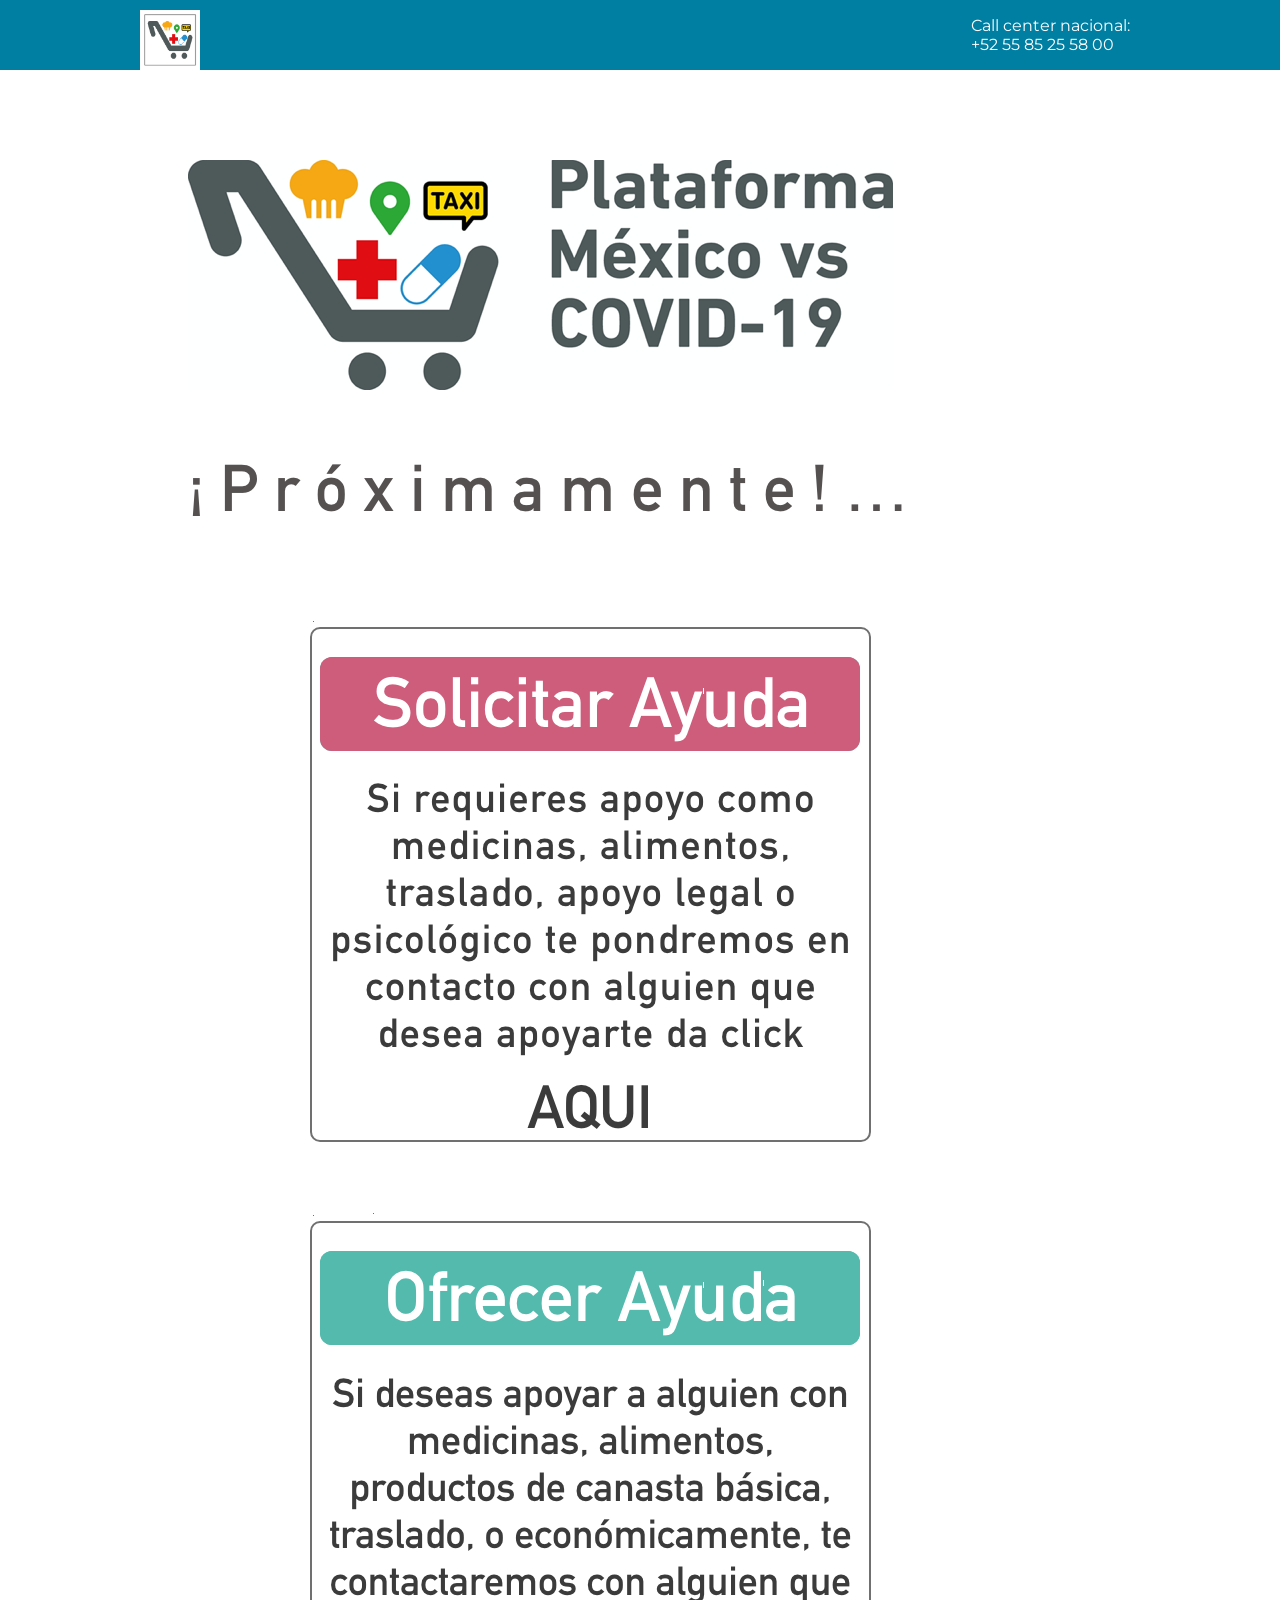
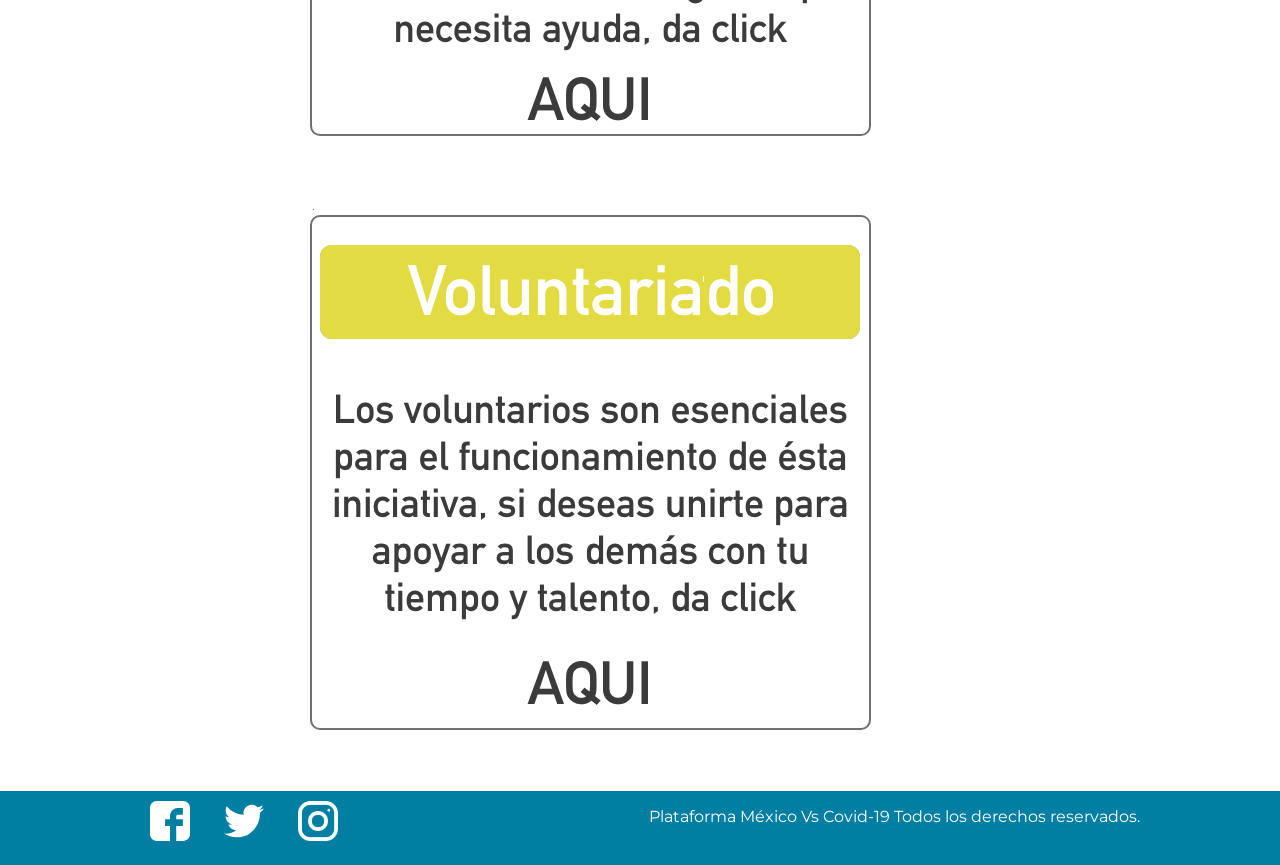
==== scripts/site/mexicoVsCovid/index.html @ b2e447f1 "Agregando scripts para CI/CD" ====
<!DOCTYPE html>
<html lang="es">
  <head>
    <!-- Global site tag (gtag.js) - Google Analytics -->
    <script async src="https://www.googletagmanager.com/gtag/js?id=UA-42715224-2"></script>
    <script>
      window.dataLayer = window.dataLayer || [];
      function gtag(){dataLayer.push(arguments);}
      gtag('js', new Date());

      gtag('config', 'UA-42715224-2');
    </script>
    <meta charset="UTF-8" />
    <title>Plataforma México Vs Covid-19</title>
    <link rel="icon" type="image/png" href="images/Isotipo.png" />
    <link
      href="https://fonts.googleapis.com/css?family=Fjalla+One|Montserrat:500&display=swap"
      rel="stylesheet"
    />
    <link rel="stylesheet" href="css/estilos.css" />
    <meta name="viewport" content="width=device-width, initial-scale=1" />
  </head>
  <body>
    <header class="header">
      <div class="container">
        <figure class="logo">
          <img
            src="images/iconpage.png"
            width="60"
            height="60"
            alt="Logo Plataforma-covid"
          />
        </figure>
        <nav class="menu">
          <ol>
            <!--<li>
              <a class="link" href="#Algo">Algo</a>
            //</li>
            <li> 
              <a class="link" href="#quienessomos">¿Quienes somos?</a>
            </li>-->
            <li>
              <a> Call center nacional: <br> +52 55 85 25 58 00</a>
            </li>
          </ol>
        </nav>
      </div>
    </header>

    <section id="project" class="project">
      <figure class="project-imageContainer"></figure>
      <div class="container">
        <article class="project">
          <figure class="project-imageContainer">
            <img class="project-image" src="images/hero.png" alt="Logo " />
          </figure>
        </article>
      </div>
    </section>
    <section id="project" class="project">
      <figure class="project-imageContainer"></figure>
      <div class="container">
        <article class="project">
          <figure class="project-imageContainer">
          <figure class="event-imageContainer">
            <a title="ayuda"
             href="https://docs.google.com/forms/d/1hSYwpj-Pscy9nWKckSyG1owKzVXsxTR-NkLq5S4dgdk/viewform"><img
             src="images/card1.png" 
             alt="Card2"/></a>
          </figure>
        </article>
      </div>
      <figure class="project-imageContainer"></figure>
      <div class="container">
        <article class="project">
          <figure class="project-imageContainer">
          <figure class="event-imageContainer">
            <a title="donatarios"
             href="https://docs.google.com/forms/d/1HRLViZpBCSEdvDjwsat747X4OjPlPJOidaz_gniIOmQ/viewform"><img
             src="images/card2.png" 
             alt="Card2"/></a>
          </figure>
        </article>
      </div>
      <figure class="project-imageContainer"></figure>
      <div class="container">
        <article class="project">
          <figure class="project-imageContainer">
          <figure class="event-imageContainer">
            <a title="voluntarios"
             href="https://docs.google.com/forms/d/e/1FAIpQLSc0wvAPaFfjZbWefnCU9IAIEBtPrjEoZWkMc3ksiPmgw3v3PA/viewform"><img
             src="images/card3.png" 
             alt="Card2"/></a>
          </figure>
        </article>
      </div>
    </section>
      </div>
    </section>
    <footer class="footer">
      <div class="container">
        <div class="social">
          <a
            href="https://www.facebook.com/PlataformaMexicoCovid"
            class="social-link facebook"
          ></a>
          <a
            href="https://twitter.com/MexicoCovid191"
            class="social-link twitter"
          ></a>
          <a
            href="https://www.instagram.com/p/B-V0_fPHHul"
            class="social-link Instagram"
          ></a>
        </div>
        <div>
          <p>
            Plataforma México Vs Covid-19 Todos los derechos reservados.

            <!--<br />Diseñado con 💖 por
            <a href="https://taniasosa.com">Tania Sosa</a>-->
          </p>
        </div>
      </div>
    </footer>
    <script>
      // console.log('Hola mundo! es mi primera linea en JS');
      const ipad = window.matchMedia("screen and (max-width: 767px)");
      const menu = document.querySelector(".menu");
      // console.log(menu);
      const burgerButton = document.querySelector("#burger-menu");
      // console.log(burgerButton);
      ipad.addListener(validation);
      function validation(event) {
        if (event.matches) {
          burgerButton.addEventListener("click", hideShow);
        } else {
          burgerButton.removeEventListener("click", hideShow);
        }
      }
      validation(ipad);
      function hideShow() {
        if (menu.classList.contains("is-active")) {
          menu.classList.remove("is-active");
        } else {
          menu.classList.add("is-active");
        }
      }
    </script>
    <script data-account="5C16rj2qY2" src="https://cdn.userway.org/widget.js"></script>
  </body>
</html>
---- scripts/site/mexicoVsCovid/css/estilos.css ----
body {
  font-family: montserrat;
  margin: 0px;
}

h1 {
  font-size: 40px;
  line-height: 1em;
  letter-spacing: -0.2px;
  color: white;
  margin: 0px 320px 70px 30px;
  padding: 30px;
}

h2 {
  font-size: 70px;
  line-height: 1em;
  letter-spacing: -0.2px;
  color: black;
  margin-top: 1px;
  padding: 30px;
  text-align: center;
  max-width: 100%;
}

.hero {
  height: 600px;
  background-size: 300px 300px;
  background-repeat: no-repeat;
  background-color: #1b2127;
  display: flex;
  align-items: center;
  justify-content: space-between;
}

.project {
  padding: 20px;
  display: flex;
  background: white;
  align-items: center;
  flex-wrap: wrap;
  max-width: 100%;
}

.project-imageContainer img {
  max-width: 100%;
}

.header {
  background-color: #007fa3;
  color: black;
  display: flex;
  height: 70px;
  align-items: center;
  justify-content: space-between;
  flex-wrap: wrap;
}

ol,
ul {
  margin: 0;
  padding: 100;
  list-style: none;
}

figure {
  margin: 0;
}

figure.logo {
  display: grid;
  justify-items: center;
  padding-top: 10px;
}

.header ol {
  display: flex;
  height: inherit;
}

.header ol li {
  height: inherit;
}

.header a {
  display: flex;
  align-items: center;
  height: inherit;
  color: white;
  text-decoration: none;
  padding: 0 10px;
  font-size: 1em;
}

.menu {
  height: inherit;
}

.event-imageContainer {
  max-width: 700px;
  flex: 1;
  margin: 0 auto;
  display: inherit;
  justify-content: inherit;
  align-items: inherit;
  height: inherit;
  flex-wrap: inherit;
}

.event img {
  width: 320px;
  height: 290px;
  object-fit: cover;
}

.social-link {
  display: inline-block;
  width: 50px;
  height: 50px;
  margin: 10px 10px;
  margin-left: 10;
  background-size: 40px 40px;
  background-repeat: no-repeat;
}

.social-link.facebook {
  background-image: url("../images/facebook.svg");
}

.social-link.twitter {
  background-image: url("../images/twitter.svg");
}

.social-link.Instagram {
  background-image: url("../images/instagram.png");
}

.container {
  /*border: 1px solid red;*/
  max-width: 1000px;
  flex: 1;
  margin: 0 auto;
  display: inherit;
  justify-content: inherit;
  align-items: inherit;
  height: inherit;
  flex-wrap: inherit;
}

.footer {
  color: white;
  background-color: #007fa3;
  display: flex;
  align: center;
  justify-content: space-between;
  flex-wrap: wrap;
}

.footer a {
  color: white;
}

.project {
  display: block;
}

@media screen and (max-width: 1023px) {
  .container {
    padding: 0 1em;
  }
  .hero {
    height: auto;
    position: relative;
    overflow: hidden;
    padding: 2em;
  }
  .hero-image {
    position: absolute;
    z-index: 1;
    left: 0;
    right: 0;
    top: 0;
    bottom: 0;
    width: 100%;
  }
  h1 {
    font-size: 2em;
    z-index: 0;
  }
}

@media screen and (max-width: 767px) {
  .project {
    display: block;
  }
  .header {
    display: block;
    height: auto;
  }
  .header ol {
    display: block;
  }
  .header ol li {
    height: 50px;
  }
  .header a {
    justify-content: center;
  }
}

@media screen and (max-width: 480px) {
  h1 {
    font-size: 1.5em;
  }
  .project-details {
    font-size: 12px;
  }
  .event-detail {
    margin: -40px 10px 10px 10px;
  }
  .footer {
    display: block;
    text-align: center;
    border: 1px solid transparent;
  }
}
@media screen and (max-width: 320px) {
  h1 {
    font-size: 1.2em;
    background: rgba(0, 0, 0, 0.5);
  }
  .hero {
    padding: 2em 1em;
  }
}
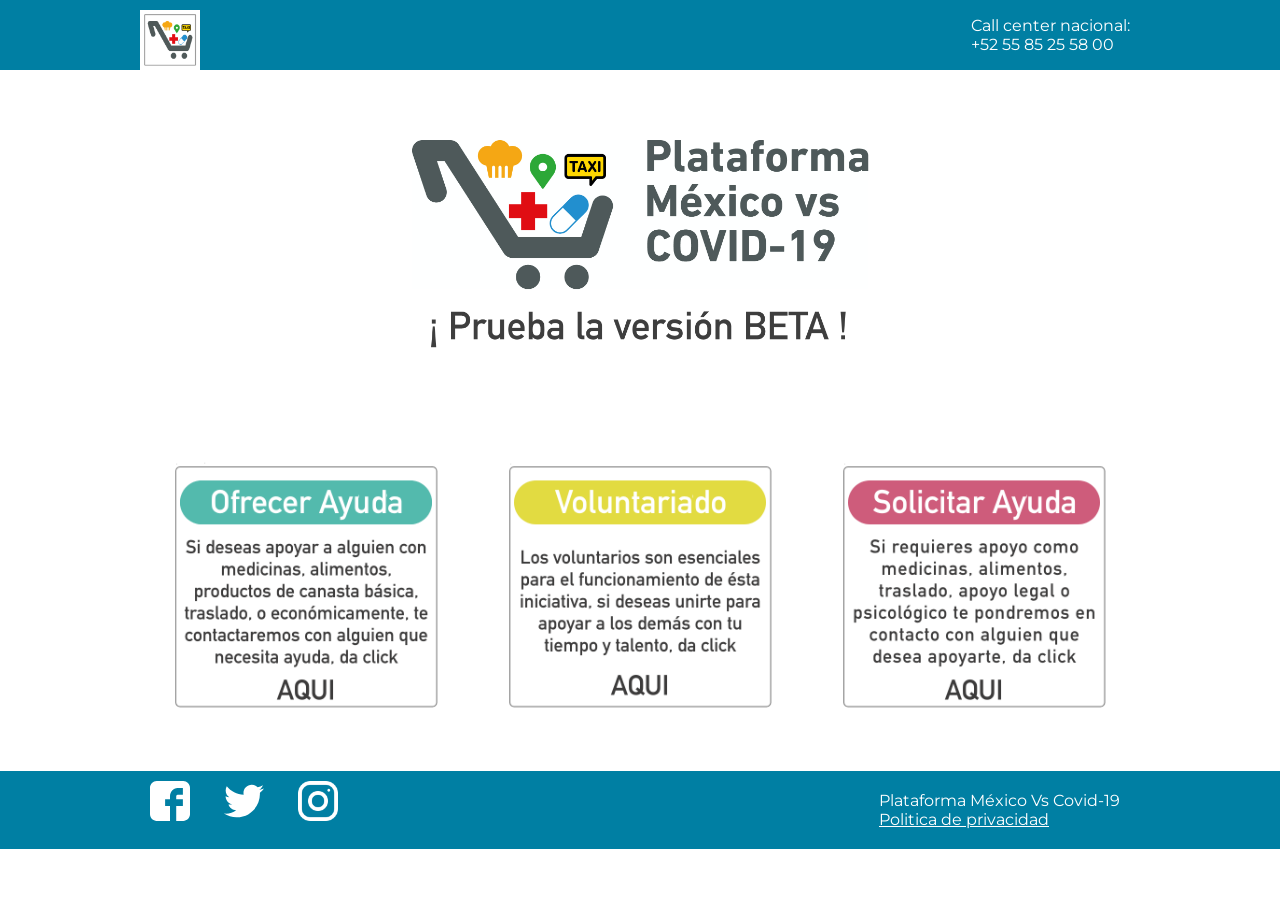
==== commit ffc90f0f: "Agregando chart para pmc-web" ====
--- a/scripts/site/mexicoVsCovid/index.html
+++ b/scripts/site/mexicoVsCovid/index.html
@@ -19,6 +19,17 @@
     />
     <link rel="stylesheet" href="css/estilos.css" />
     <meta name="viewport" content="width=device-width, initial-scale=1" />
+    <!-- Hotjar Tracking Code for http://plataformacovid19.mx/ -->
+<script>
+  (function(h,o,t,j,a,r){
+      h.hj=h.hj||function(){(h.hj.q=h.hj.q||[]).push(arguments)};
+      h._hjSettings={hjid:1755269,hjsv:6};
+      a=o.getElementsByTagName('head')[0];
+      r=o.createElement('script');r.async=1;
+      r.src=t+h._hjSettings.hjid+j+h._hjSettings.hjsv;
+      a.appendChild(r);
+  })(window,document,'https://static.hotjar.com/c/hotjar-','.js?sv=');
+</script>
   </head>
   <body>
     <header class="header">
@@ -46,57 +57,61 @@
         </nav>
       </div>
     </header>
-
-    <section id="project" class="project">
-      <figure class="project-imageContainer"></figure>
+    <section id="project-hero" class="project">
+      <figure class="project-imageContainer">
       <div class="container">
         <article class="project">
-          <figure class="project-imageContainer">
-            <img class="project-image" src="images/hero.png" alt="Logo " />
-          </figure>
-        </article>
+          <figure class="event-imageBanner">
+    
+              <a title="bannerbeta"
+               href="https://beta.ayudandome.mx">
+               <img src="images/bannerbeta.png" 
+               alt="Imagen Banner version beta"/></a>
+            </figure>
+         </article>
       </div>
     </section>
     <section id="project" class="project">
-      <figure class="project-imageContainer"></figure>
       <div class="container">
-        <article class="project">
-          <figure class="project-imageContainer">
-          <figure class="event-imageContainer">
-            <a title="ayuda"
-             href="https://docs.google.com/forms/d/1hSYwpj-Pscy9nWKckSyG1owKzVXsxTR-NkLq5S4dgdk/viewform"><img
-             src="images/card1.png" 
-             alt="Card2"/></a>
-          </figure>
-        </article>
-      </div>
-      <figure class="project-imageContainer"></figure>
-      <div class="container">
+        <div class="left">
         <article class="project">
           <figure class="project-imageContainer">
           <figure class="event-imageContainer">
             <a title="donatarios"
-             href="https://docs.google.com/forms/d/1HRLViZpBCSEdvDjwsat747X4OjPlPJOidaz_gniIOmQ/viewform"><img
-             src="images/card2.png" 
-             alt="Card2"/></a>
+            href="https://docs.google.com/forms/d/1HRLViZpBCSEdvDjwsat747X4OjPlPJOidaz_gniIOmQ/viewform"><img
+            src="images/card2.png" 
+            alt="Card2"/></a>
           </figure>
         </article>
       </div>
-      <figure class="project-imageContainer"></figure>
+    </div>
       <div class="container">
+        <div class="right">
+        <article class="project">
+          <figure class="project-imageContainer">
+          <figure class="event-imageContainer">         
+            <a title="ayuda"
+            href="https://docs.google.com/forms/d/1hSYwpj-Pscy9nWKckSyG1owKzVXsxTR-NkLq5S4dgdk/viewform"><img
+            src="images/card1.png" 
+            alt="Card1"/></a>
+          </figure>
+        </article>
+      </div>
+    </div>
+     <div class="container">
+        <div class="center">
         <article class="project">
           <figure class="project-imageContainer">
           <figure class="event-imageContainer">
             <a title="voluntarios"
              href="https://docs.google.com/forms/d/e/1FAIpQLSc0wvAPaFfjZbWefnCU9IAIEBtPrjEoZWkMc3ksiPmgw3v3PA/viewform"><img
              src="images/card3.png" 
-             alt="Card2"/></a>
+             alt="Card3"/></a>
           </figure>
         </article>
       </div>
-    </section>
-      </div>
-    </section>
+  </div>
+  </section>
     <footer class="footer">
       <div class="container">
         <div class="social">
@@ -115,8 +130,8 @@
         </div>
         <div>
           <p>
-            Plataforma México Vs Covid-19 Todos los derechos reservados.
-
+            Plataforma México Vs Covid-19 <Br/> 
+            <a href="pdp.html">Politica de privacidad</a>
             <!--<br />Diseñado con 💖 por
             <a href="https://taniasosa.com">Tania Sosa</a>-->
           </p>
@@ -124,12 +139,9 @@
       </div>
     </footer>
     <script>
-      // console.log('Hola mundo! es mi primera linea en JS');
       const ipad = window.matchMedia("screen and (max-width: 767px)");
       const menu = document.querySelector(".menu");
-      // console.log(menu);
       const burgerButton = document.querySelector("#burger-menu");
-      // console.log(burgerButton);
       ipad.addListener(validation);
       function validation(event) {
         if (event.matches) {
--- a/scripts/site/mexicoVsCovid/css/estilos.css
+++ b/scripts/site/mexicoVsCovid/css/estilos.css
@@ -1,6 +1,21 @@
 body {
   font-family: montserrat;
   margin: 0px;
+}
+
+.left {
+  float: left;
+}
+.right {
+  float: right;
+}
+.center {
+  float: center;
+}
+
+p {
+  margin: 20px;
+  text-align: justify;
 }
 
 h1 {
@@ -23,23 +38,21 @@
   max-width: 100%;
 }
 
-.hero {
-  height: 600px;
-  background-size: 300px 300px;
-  background-repeat: no-repeat;
-  background-color: #1b2127;
+.project {
+  padding: 10px;
   display: flex;
   align-items: center;
-  justify-content: space-between;
-}
-
-.project {
-  padding: 20px;
-  display: flex;
+  justify-content: center;
+  margin: 1rem;
   background: white;
-  align-items: center;
   flex-wrap: wrap;
   max-width: 100%;
+  margin-top: 1rem;
+  display: block;
+}
+
+.project-banner {
+  max-width: 500%;
 }
 
 .project-imageContainer img {
@@ -97,7 +110,7 @@
 }
 
 .event-imageContainer {
-  max-width: 700px;
+  max-width: 280px;
   flex: 1;
   margin: 0 auto;
   display: inherit;
@@ -107,10 +120,15 @@
   flex-wrap: inherit;
 }
 
-.event img {
-  width: 320px;
-  height: 290px;
-  object-fit: cover;
+.event-imageBanner {
+  max-width: 600px;
+  flex: 1;
+  margin: 0 auto;
+  display: inherit;
+  justify-content: inherit;
+  align-items: inherit;
+  height: inherit;
+  flex-wrap: inherit;
 }
 
 .social-link {
@@ -136,7 +154,6 @@
 }
 
 .container {
-  /*border: 1px solid red;*/
   max-width: 1000px;
   flex: 1;
   margin: 0 auto;
@@ -158,10 +175,6 @@
 
 .footer a {
   color: white;
-}
-
-.project {
-  display: block;
 }
 
 @media screen and (max-width: 1023px) {
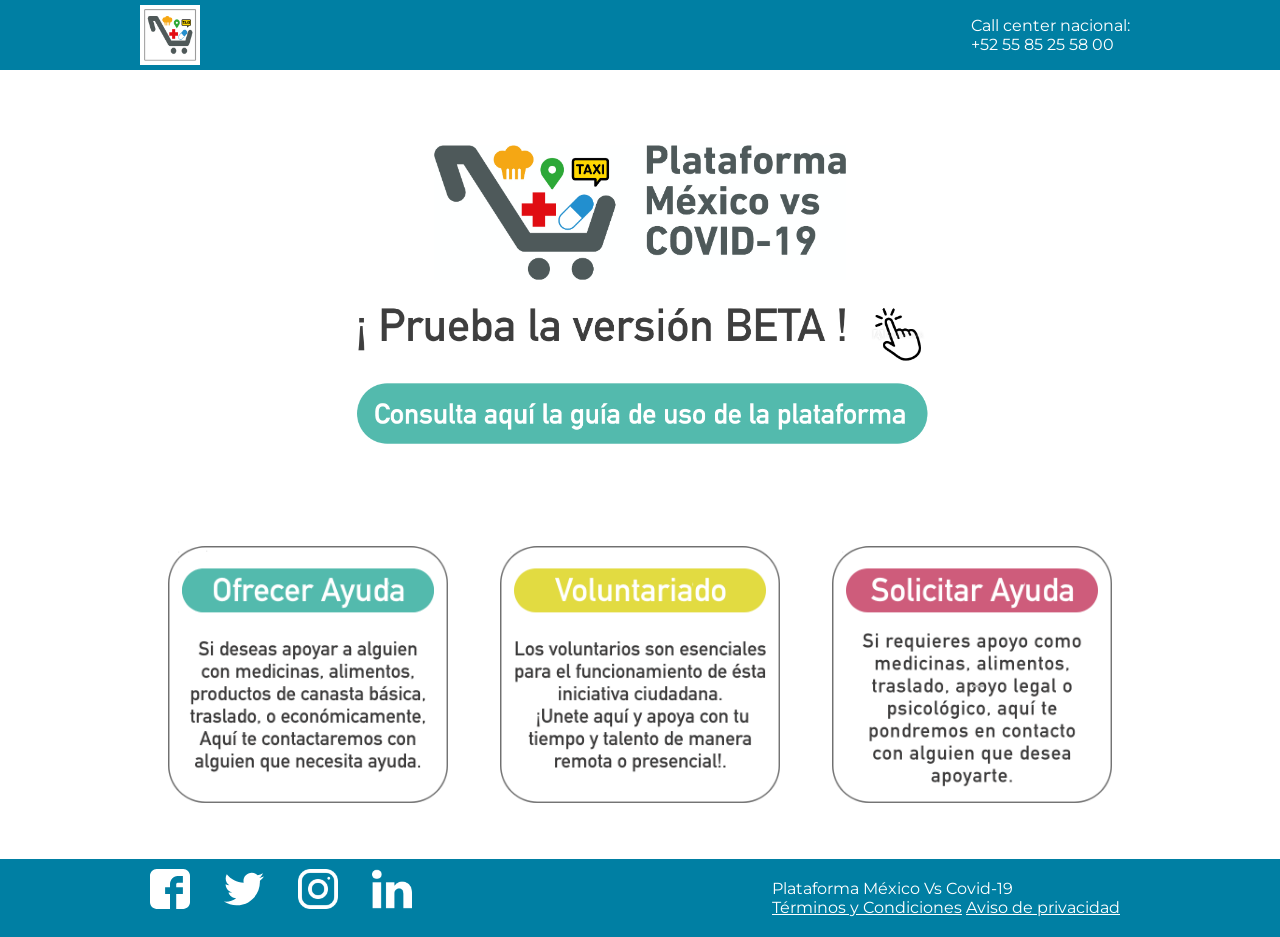
==== commit 9441767b: "Adding analizer and removing non used charts" ====
--- a/scripts/site/mexicoVsCovid/index.html
+++ b/scripts/site/mexicoVsCovid/index.html
@@ -1,24 +1,22 @@
 <!DOCTYPE html>
 <html lang="es">
   <head>
-    <!-- Global site tag (gtag.js) - Google Analytics -->
+    <meta charset="UTF-8" />
+    <title>Plataforma México Vs Covid-19</title>
+    <link rel="icon" type="assets/image/png" href="assets/images/Isotipo.png" />
+    <link
+      href="https://fonts.googleapis.com/css?family=Fjalla+One|Montserrat:500&display=swap"
+      rel="stylesheet"
+    />
+    <link rel="stylesheet" href="assets/css/estilos.css" />
+    <meta name="viewport" content="width=device-width, initial-scale=1" />
     <script async src="https://www.googletagmanager.com/gtag/js?id=UA-42715224-2"></script>
     <script>
       window.dataLayer = window.dataLayer || [];
       function gtag(){dataLayer.push(arguments);}
       gtag('js', new Date());
-
       gtag('config', 'UA-42715224-2');
     </script>
-    <meta charset="UTF-8" />
-    <title>Plataforma México Vs Covid-19</title>
-    <link rel="icon" type="image/png" href="images/Isotipo.png" />
-    <link
-      href="https://fonts.googleapis.com/css?family=Fjalla+One|Montserrat:500&display=swap"
-      rel="stylesheet"
-    />
-    <link rel="stylesheet" href="css/estilos.css" />
-    <meta name="viewport" content="width=device-width, initial-scale=1" />
     <!-- Hotjar Tracking Code for http://plataformacovid19.mx/ -->
 <script>
   (function(h,o,t,j,a,r){
@@ -36,8 +34,8 @@
       <div class="container">
         <figure class="logo">
           <img
-            src="images/iconpage.png"
-            width="60"
+            src="assets/images/iconpage.png"
+            width="60"–––
             height="60"
             alt="Logo Plataforma-covid"
           />
@@ -48,7 +46,7 @@
               <a class="link" href="#Algo">Algo</a>
             //</li>
             <li> 
-              <a class="link" href="#quienessomos">¿Quienes somos?</a>
+              <a class="link" href="somos.html">¿Quienes somos?</a>
             </li>-->
             <li>
               <a> Call center nacional: <br> +52 55 85 25 58 00</a>
@@ -59,58 +57,59 @@
     </header>
     <section id="project-hero" class="project">
       <figure class="project-imageContainer">
-      <div class="container">
+      <div class="container-project">
         <article class="project">
           <figure class="event-imageBanner">
-    
               <a title="bannerbeta"
-               href="https://beta.ayudandome.mx">
-               <img src="images/bannerbeta.png" 
+               href="https://beta.mexicovscovid191.mx">
+               <img src="assets/images/bannerbeta.png" 
+               alt="Imagen Banner version beta"/></a>
+            </figure>
+            <figure class="event-imageBanner">
+              <a title="guia"
+               href="assets/images/guiadeuso.pdf">
+               <img src="assets/images/guia.png" 
                alt="Imagen Banner version beta"/></a>
             </figure>
          </article>
       </div>
     </section>
     <section id="project" class="project">
-      <div class="container">
+      <div class="container-project">
         <div class="left">
         <article class="project">
           <figure class="project-imageContainer">
           <figure class="event-imageContainer">
             <a title="donatarios"
-            href="https://docs.google.com/forms/d/1HRLViZpBCSEdvDjwsat747X4OjPlPJOidaz_gniIOmQ/viewform"><img
-            src="images/card2.png" 
-            alt="Card2"/></a>
-          </figure>
-        </article>
-      </div>
-    </div>
-      <div class="container">
-        <div class="right">
-        <article class="project">
-          <figure class="project-imageContainer">
-          <figure class="event-imageContainer">         
-            <a title="ayuda"
-            href="https://docs.google.com/forms/d/1hSYwpj-Pscy9nWKckSyG1owKzVXsxTR-NkLq5S4dgdk/viewform"><img
-            src="images/card1.png" 
+            href="https://landing.mexicovscovid191.mx/ayuda.php"><img
+            src="assets/images/card.png" 
             alt="Card1"/></a>
           </figure>
         </article>
       </div>
-    </div>
-     <div class="container">
+        <div class="right">
+        <article class="project">
+          <figure class="project-imageContainer">
+          <figure class="event-imageContainer">
+            <a title="ayuda"
+            href="https://landing.mexicovscovid191.mx/voluntario.php"><img
+            src="assets/images/card2.png" 
+            alt="Card2"/></a>
+          </figure>
+        </article>
+      </div>   
         <div class="center">
         <article class="project">
           <figure class="project-imageContainer">
           <figure class="event-imageContainer">
             <a title="voluntarios"
-             href="https://docs.google.com/forms/d/e/1FAIpQLSc0wvAPaFfjZbWefnCU9IAIEBtPrjEoZWkMc3ksiPmgw3v3PA/viewform"><img
-             src="images/card3.png" 
+             href="https://landing.mexicovscovid191.mx/index.php"><img
+             src="assets/images/card3.png" 
              alt="Card3"/></a>
           </figure>
         </article>
       </div>
-  </div>
+    </div>
   </section>
     <footer class="footer">
       <div class="container">
@@ -127,13 +126,14 @@
             href="https://www.instagram.com/p/B-V0_fPHHul"
             class="social-link Instagram"
           ></a>
+          <a href="https://www.linkedin.com/company/plataformamexicocovid19/" 
+          class="social-link linkedIn"></a>
         </div>
         <div>
           <p>
             Plataforma México Vs Covid-19 <Br/> 
-            <a href="pdp.html">Politica de privacidad</a>
-            <!--<br />Diseñado con 💖 por
-            <a href="https://taniasosa.com">Tania Sosa</a>-->
+            <a href="tyc.html">Términos y Condiciones</a>
+            <a href="adp.html">Aviso de privacidad</a>
           </p>
         </div>
       </div>
--- a/scripts/site/mexicoVsCovid/assets/css/estilos.css
+++ b/scripts/site/mexicoVsCovid/assets/css/estilos.css
@@ -0,0 +1,262 @@
+body {
+  font-family: montserrat;
+  margin: 0px;
+}
+
+.left {
+  float: left;
+}
+.right {
+  float: right;
+}
+.center {
+  float: center;
+}
+
+p {
+  margin: 20px;
+  text-align: justify;
+}
+
+h1 {
+  font-size: 40px;
+  line-height: 1em;
+  letter-spacing: -0.2px;
+  color: white;
+  margin: 0px 320px 70px 30px;
+  padding: 30px;
+}
+
+h2 {
+  font-size: 70px;
+  line-height: 1em;
+  letter-spacing: -0.2px;
+  color: black;
+  margin-top: 1px;
+  padding: 30px;
+  text-align: center;
+  max-width: 100%;
+}
+
+.project {
+  padding: 10px;
+  display: flex;
+  align-items: center;
+  justify-content: center;
+  margin: 1rem;
+  background: white;
+  flex-wrap: wrap;
+  max-width: 100%;
+  margin-top: 1rem;
+  display: block;
+}
+
+.project-imageContainer img {
+  max-width: 100%;
+}
+
+.project-imageContainerHero img {
+  max-width: 400%;
+}
+
+.header {
+  background-color: #007fa3;
+  color: black;
+  display: flex;
+  height: 70px;
+  align-items: center;
+  justify-content: space-between;
+  flex-wrap: wrap;
+}
+
+ol,
+ul {
+  margin: 0;
+  padding: 100;
+  list-style: none;
+}
+
+figure {
+  margin: 0;
+}
+
+figure.logo {
+  display: grid;
+  justify-items: center;
+}
+
+.header ol {
+  display: flex;
+  height: inherit;
+}
+
+.header ol li {
+  height: inherit;
+}
+
+.header a {
+  display: flex;
+  align-items: center;
+  height: inherit;
+  color: white;
+  text-decoration: none;
+  padding: 0 10px;
+  font-size: 1em;
+}
+
+.menu {
+  height: inherit;
+}
+
+.event-imageContainer {
+  max-width: 280px;
+  flex: 1;
+  margin: 0 auto;
+  display: inherit;
+  justify-content: inherit;
+  align-items: inherit;
+  height: inherit;
+  flex-wrap: inherit;
+}
+
+.event-imageBanner {
+  max-width: 600px;
+  flex: 1;
+  margin: 0 auto;
+  display: inherit;
+  justify-content: inherit;
+  align-items: inherit;
+  height: inherit;
+  flex-wrap: inherit;
+}
+
+.social-link {
+  display: inline-block;
+  width: 50px;
+  height: 50px;
+  margin: 10px 10px;
+  margin-left: 10;
+  background-size: 40px 40px;
+  background-repeat: no-repeat;
+}
+
+.social-link.facebook {
+  background-image: url("../images/facebook.svg");
+}
+
+.social-link.twitter {
+  background-image: url("../images/twitter.svg");
+}
+
+.social-link.Instagram {
+  background-image: url("../images/instagram.png");
+}
+
+.social-link.linkedIn {
+  background-image: url("../images/linkedin.png");
+}
+
+.container {
+  max-width: 1000px;
+  flex: 1;
+  margin: 0 auto;
+  display: inherit;
+  justify-content: inherit;
+  align-items: inherit;
+  height: inherit;
+  flex-wrap: inherit;
+}
+
+.container-project {
+  max-width: 1000px;
+  flex: 1;
+  margin: 0 auto;
+  display: flex;
+  justify-content: center;
+  align-items: center;
+  height: inherit;
+  flex-wrap: inherit;
+}
+
+.footer {
+  color: white;
+  background-color: #007fa3;
+  display: flex;
+  align: center;
+  justify-content: space-between;
+  flex-wrap: wrap;
+}
+
+.footer a {
+  color: white;
+}
+
+@media screen and (max-width: 1023px) {
+  .container {
+    padding: 0 1em;
+  }
+  .hero {
+    height: auto;
+    position: relative;
+    overflow: hidden;
+    padding: 2em;
+  }
+  .hero-image {
+    position: absolute;
+    z-index: 1;
+    left: 0;
+    right: 0;
+    top: 0;
+    bottom: 0;
+    width: 100%;
+  }
+  h1 {
+    font-size: 2em;
+    z-index: 0;
+  }
+}
+
+@media screen and (max-width: 767px) {
+  .project {
+    display: block;
+  }
+  .header {
+    display: block;
+    height: auto;
+  }
+  .header ol {
+    display: block;
+  }
+  .header ol li {
+    height: 50px;
+  }
+  .header a {
+    justify-content: center;
+  }
+}
+
+@media screen and (max-width: 480px) {
+  h1 {
+    font-size: 1.5em;
+  }
+  .project-details {
+    font-size: 12px;
+  }
+  .event-detail {
+    margin: -40px 10px 10px 10px;
+  }
+  .footer {
+    display: block;
+    text-align: center;
+    border: 1px solid transparent;
+  }
+}
+@media screen and (max-width: 320px) {
+  h1 {
+    font-size: 1.2em;
+    background: rgba(0, 0, 0, 0.5);
+  }
+  .hero {
+    padding: 2em 1em;
+  }
+}
